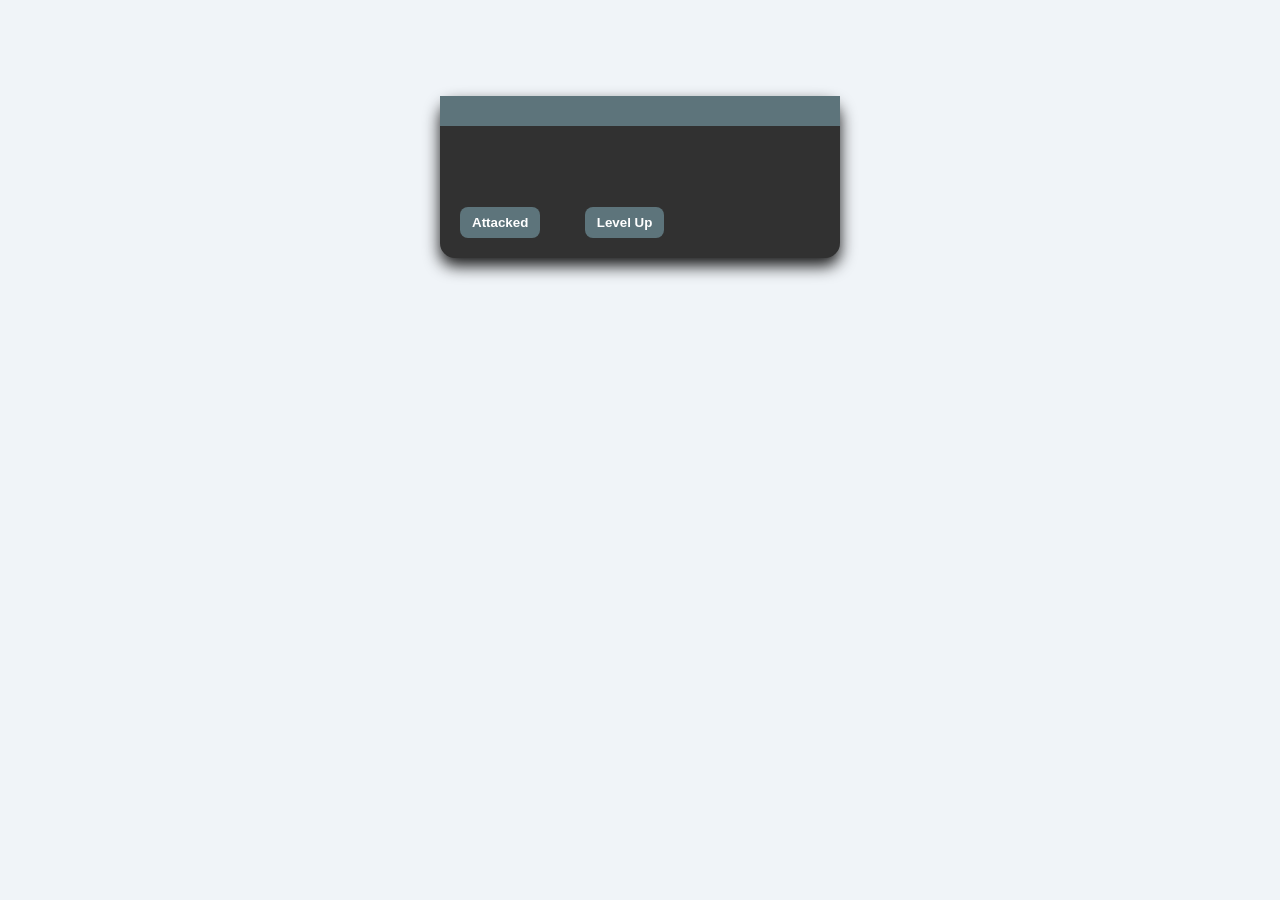
==== charactercard/index.html @ 1c61b585 "W08 Prove: Character Card" ====
<!DOCTYPE html>
<html lang="en">

<head>
    <meta charset="UTF-8">
    <meta name="viewport" content="width=device-width, initial-scale=1.0">
    <title>Prove - Character Card</title>

    <!-- Open Graph (Facebook, LinkedIn, etc.) -->
    <meta property="og:type" content="website">
    <meta property="og:title" content="Character Card">
    <meta property="og:description" content="W08 Prove: Character Card">
    <meta property="og:url" content="https://yourURLofPage.here">
    <meta property="og:image" content="https://yourURLofSocialPreviewImageHere.png">

    <!-- Twitter Card -->
    <meta name="twitter:card" content="summary_large_image">
    <meta name="twitter:title" content="Character Card">
    <meta name="twitter:description" content="W08 Prove: Character Card">
    <meta name="twitter:image" content="https://yourURLofSocialPreviewImageHere.png">

    <!-- One favicon (ICO works everywhere) -->
    <link rel="icon" href="favicon.ico">
    <link rel="stylesheet" href="charactercard.css" />
    <script src="charactercard.js" defer></script>
</head>

<body>
    <div class="card">
        <h1 class="name"></h1>
        <list class="stats">
            <p class="class"></p>
            <p class="level"></p>
            <p class="health"></p>
        </list>

        <img class="image">

        <button class="attack">Attacked</button>
        <button class="levelUp">Level Up</button>
    </div>
</body>

</html>
---- charactercard/charactercard.css ----
body {
    font-family: Palatino Linotype, sans-serif;
    background: #f0f4f8;
  }

  .card {
    background: #313131;
    border-radius: 15px;
    box-shadow: 0 8px 16px rgba(0,0,0,0.9);
    width: 400px; 
    margin: 100px auto;
  }

  .image{
    width: 400px;
    border-radius: 15px 15px 0 0;
    }

  .name {
    font-size: 1.5em;
    font-weight: bold;
    margin: -4px 0 20px 0;
    color: white;
    padding: 15px 0 15px 35px;
    background-color: #5d747b;
  }

  .stats {
    margin: 10px 15px 7px 35px;
    text-align: left;
  }

  .stats p {
    margin: 5px 0;
    color: #f0f4f8;
  }

  .buttons {
    text-align: center;
  }

  button {
    padding: 8px 12px;
    margin: 20px;
    border: none;
    border-radius: 8px;
    background-color: #5d747b;
    color: white;
    font-weight: bold;
    cursor: pointer;
    transition: background-color 0.5s ease;
  }

  button:hover {
    background-color: #58605a;
  }
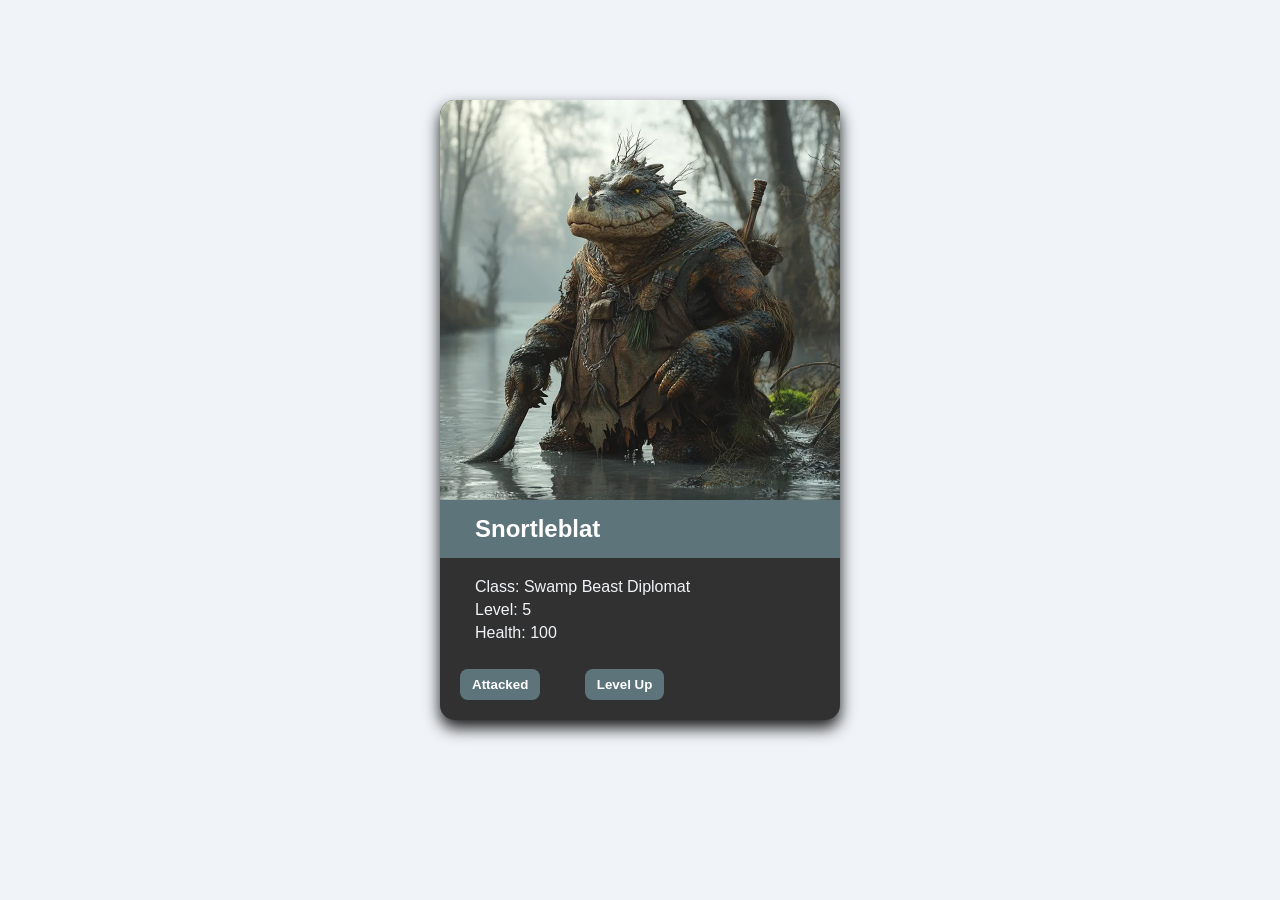
==== commit c7b25a19: "W08 Prove: Character Card Finished up JS" ====
--- a/charactercard/index.html
+++ b/charactercard/index.html
@@ -27,15 +27,13 @@
 
 <body>
     <div class="card">
+        <img class="image">
         <h1 class="name"></h1>
-        <list class="stats">
+        <div class="stats">
             <p class="class"></p>
             <p class="level"></p>
             <p class="health"></p>
-        </list>
-
-        <img class="image">
-
+        </div>
         <button class="attack">Attacked</button>
         <button class="levelUp">Level Up</button>
     </div>
